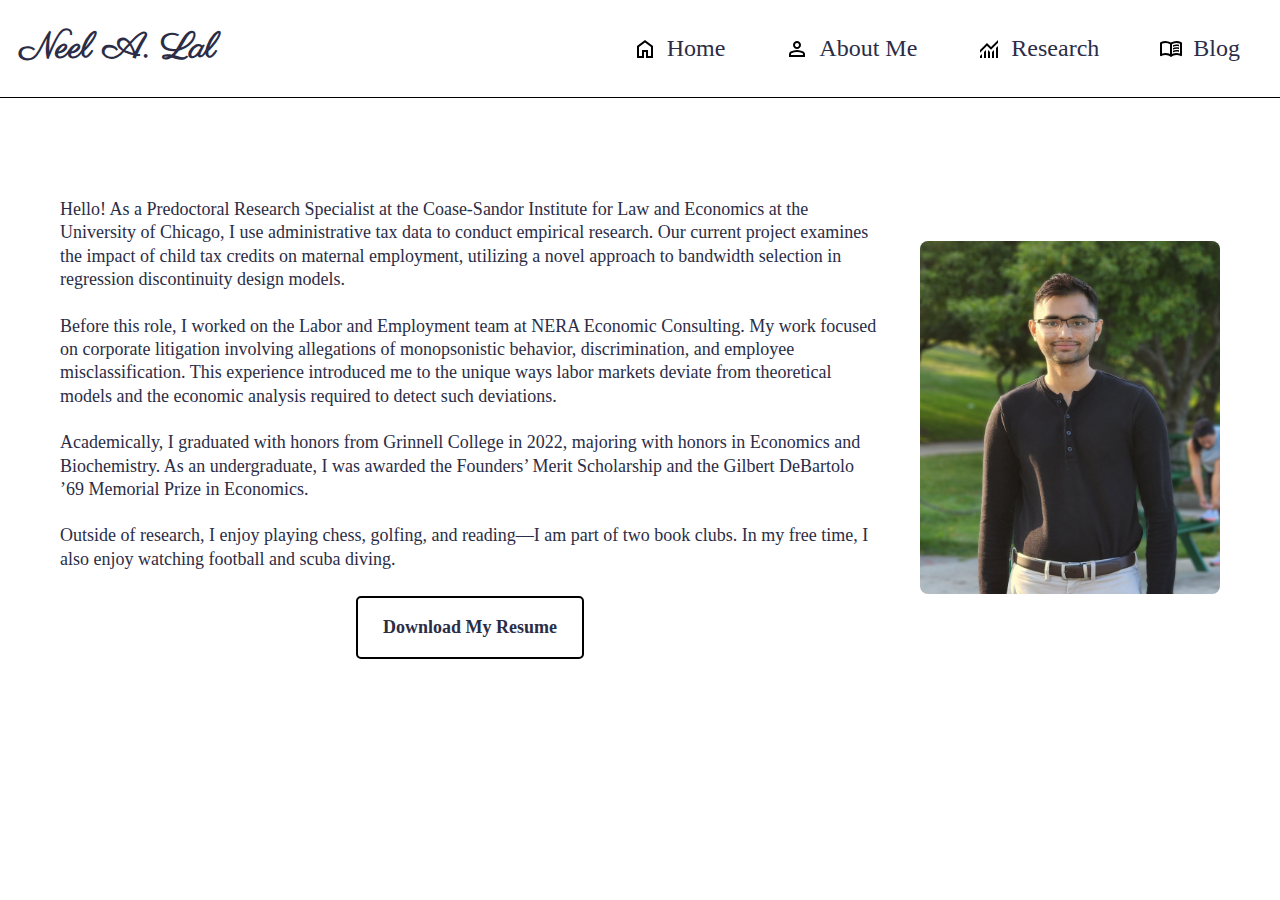
==== about.html @ 5d2406b9 "Initial commit" ====
<!DOCTYPE html>
<html lang="en">
<head>
    <meta charset="UTF-8">
    <meta name="viewport" content="width=device-width, initial-scale=1.0">
    <title>About Me | Neel Lal</title>
    <link rel="stylesheet" href="static/style.css">
    <link rel="stylesheet" href="https://fonts.googleapis.com/css2?family=Garamond&family=Parisienne&display=swap">
</head>
<body>
    <script src="theme-toggle.js"></script>
    <header class="header">
        <a href="index.html" class="name">Neel A. Lal</a>
        <nav class="navigation">
        <ul class="navigation">
            <li><a href="index.html"><svg xmlns="http://www.w3.org/2000/svg" height="24px" viewBox="0 -960 960 960" width="24px" fill="#000000"><path d="M240-200h120v-240h240v240h120v-360L480-740 240-560v360Zm-80 80v-480l320-240 320 240v480H520v-240h-80v240H160Zm320-350Z"/></svg> Home</a></li>
            <li><a href="about.html"><svg xmlns="http://www.w3.org/2000/svg" height="24px" viewBox="0 -960 960 960" width="24px" fill="#000000"><path d="M480-480q-66 0-113-47t-47-113q0-66 47-113t113-47q66 0 113 47t47 113q0 66-47 113t-113 47ZM160-160v-112q0-34 17.5-62.5T224-378q62-31 126-46.5T480-440q66 0 130 15.5T736-378q29 15 46.5 43.5T800-272v112H160Zm80-80h480v-32q0-11-5.5-20T700-306q-54-27-109-40.5T480-360q-56 0-111 13.5T260-306q-9 5-14.5 14t-5.5 20v32Zm240-320q33 0 56.5-23.5T560-640q0-33-23.5-56.5T480-720q-33 0-56.5 23.5T400-640q0 33 23.5 56.5T480-560Zm0-80Zm0 400Z"/></svg> About Me</a></li>
            <li><a href="research.html"><svg xmlns="http://www.w3.org/2000/svg" height="24px" viewBox="0 -960 960 960" width="24px" fill="#000000"><path d="M120-120v-80l80-80v160h-80Zm160 0v-240l80-80v320h-80Zm160 0v-320l80 81v239h-80Zm160 0v-239l80-80v319h-80Zm160 0v-400l80-80v480h-80ZM120-327v-113l280-280 160 160 280-280v113L560-447 400-607 120-327Z"/></svg> Research</a></li>
            <li><a href="blog.html"><svg xmlns="http://www.w3.org/2000/svg" height="24px" viewBox="0 -960 960 960" width="24px" fill="#000000"><path d="M560-564v-68q33-14 67.5-21t72.5-7q26 0 51 4t49 10v64q-24-9-48.5-13.5T700-600q-38 0-73 9.5T560-564Zm0 220v-68q33-14 67.5-21t72.5-7q26 0 51 4t49 10v64q-24-9-48.5-13.5T700-380q-38 0-73 9t-67 27Zm0-110v-68q33-14 67.5-21t72.5-7q26 0 51 4t49 10v64q-24-9-48.5-13.5T700-490q-38 0-73 9.5T560-454ZM260-320q47 0 91.5 10.5T440-278v-394q-41-24-87-36t-93-12q-36 0-71.5 7T120-692v396q35-12 69.5-18t70.5-6Zm260 42q44-21 88.5-31.5T700-320q36 0 70.5 6t69.5 18v-396q-33-14-68.5-21t-71.5-7q-47 0-93 12t-87 36v394Zm-40 118q-48-38-104-59t-116-21q-42 0-82.5 11T100-198q-21 11-40.5-1T40-234v-482q0-11 5.5-21T62-752q46-24 96-36t102-12q58 0 113.5 15T480-740q51-30 106.5-45T700-800q52 0 102 12t96 36q11 5 16.5 15t5.5 21v482q0 23-19.5 35t-40.5 1q-37-20-77.5-31T700-240q-60 0-116 21t-104 59ZM280-494Z"/></svg> Blog</a></li>
        </ul>
        </nav>
    </header>
    <main class="about-section">
        <div class="about-content">
            <div class="about-text">
                <p>Hello! As a Predoctoral Research Specialist at the Coase-Sandor Institute for Law and Economics at the University of Chicago, I use administrative tax data to conduct empirical research. Our current project examines the impact of child tax credits on maternal employment, utilizing a novel approach to bandwidth selection in regression discontinuity design models.</p>
                <p>Before this role, I worked on the Labor and Employment team at NERA Economic Consulting. My work focused on corporate litigation involving allegations of monopsonistic behavior, discrimination, and employee misclassification. This experience introduced me to the unique ways labor markets deviate from theoretical models and the economic analysis required to detect such deviations.</p>
                <p>Academically, I graduated with honors from Grinnell College in 2022, majoring with honors in Economics and Biochemistry. As an undergraduate, I was awarded the Founders’ Merit Scholarship and the Gilbert DeBartolo ’69 Memorial Prize in Economics.</p>
                <p>Outside of research, I enjoy playing chess, golfing, and reading—I am part of two book clubs. In my free time, I also enjoy watching football and scuba diving.</p>
                <a href="Attachments/Neel_Lal_Resume.pdf" class="resume-button" download>Download My Resume</a>
            </div>
            <div class="about-photo">
                <img src="Attachments/profile_photo_about_me.jpg" alt="Profile Photo">
            </div>
        </div>
    </main>
</body>
</html>
---- static/style.css ----
/*:root {
    --main-bg-color: rgb(245, 244, 236);
    --main-prim-color: #203752;
    --border-color:#000000;
    --secondary-text-color:#000000;
    --old-prim-color: #8C6373;
    --main-text-color: #333;
}*/

:root {
    --main-bg-color: #fff;
    --secondary-bg-color:#f5fcff;
    --main-prim-color: #2b2d46;
    --border-color:#000000;
    --secondary-text-color:#2b2d46;
    --old-prim-color: #8C6373;
    --main-text-color: #2b2d46;
    --shaded-background-color: rgb(245 245 247)
}


body {
    font-family: 'Garamond', serif;
    padding-top: 80px;
    background-color: var(--main-bg-color);
    color: var(--secondary-text-color);
    margin: 0;
}

/* Header Styles */
.header {
    background-color: var(--main-bg-color); /* Light and transparent */
    position: fixed;
    width: 100%;
    top: 0;
    left: 0;
    display: flex;
    justify-content: space-between;
    align-items: center;
    padding: 20px 20px;
    z-index: 100;
    border-bottom: 1px solid var(--border-color);
    transition: border-bottom 0.2s ease;
}


/* Navigation Styles */
.navigation ul {
    list-style: none;
    padding: 0;
    margin: 0;
    display: flex;
    margin-right: 20px;
}

.navigation li {
    margin-right: 20px;
    padding: 10px;
    transition: transform 0.3s ease, box-shadow 0.3s ease; /* Smooth transition for moving and shadow */
}

.navigation a {
    text-decoration: none;
    color: var(--secondary-text-color);
    font-size: 24px;
    display: block;
    padding: 5px 10px;
    transition: color 0.3s ease, border 0.3s ease;
    box-sizing: border-box; /* New Addition */
}

.navigation li:hover {
    color: var(--main-prim-color);
    background-color: var(--shaded-background-color);
        border: 2px solid var(--main-prim-color);
        border-radius: 12px;
        padding: 3px 8px; /* Adjusted padding */

}

.navigation a:hover {
    color: var(--main-prim-color);
    text-decoration: underline;
}

.name {
    font-size: 36px;
    font-weight: bold;

    color: var(--main-prim-color);
    font-family: 'Parisienne';
    text-decoration: none;
}

/* Header Content */
.header-content {
    margin-top: 100px;
    display: flex;
    justify-content: center;
    align-items: center;
    padding: 20px;
}

.header-content-section {
      background-color: var(--secondary-bg-color);
    color: var(--main-prim-color); /* Font color */
    padding: 20px; /* Optional: Add padding for spacing */
}

/* Ensure the text inside the section is white */
.header-content-section h1,
.header-content-section h2,
.header-content-section p {
    color: var(--main-prim-color);
}

.navigation a {
    display: flex;
    align-items: center;  /* Vertically center the items */
    gap: 10px;            /* Add space between the icon and the text */
}


.profile-section {
    display: flex;
    align-items: flex-start;
}

.profile-photo img {
    width: 250px;
    height: auto;
    margin-right: 50px;
}

.right-section {
    display: flex;
    flex-direction: column;
    align-items: flex-start;
}

.welcome-note h1 {
    font-size: 36px;
    font-weight: bold;
    margin: 0 0 10px;
}

.welcome-note p {
    font-size: 18px;
}

.contact-info h2 {
    font-weight: bold;
    margin: 20px 0 10px;
}

.contact-info p {
    margin: 5px 0;
}
.recent-projects-section {
    background-color: var(--main-bg-color); /* Background color */
    padding: 40px 20px;
    text-align: center;
    position: relative; /* Make this container a positioned element */
}

.recent-projects-header {
    color: var(--main-prim-color);
    font-size: 36px;
    font-weight: bold;
    margin-bottom: 20px;
}

.projects-container {
    display: flex;
    justify-content: center; /* Center the boxes */
    flex-wrap: wrap; /* Ensure boxes wrap on smaller screens */
    margin: 0 50px; /* Move the boxes closer together */
    position: relative; /* Ensure arrows are positioned relative to this container */
}

.article-box a:hover img {
    opacity: 0.5; /* Lighter image on hover */
}

.article-box {
    border: 1px solid var(--border-color); /* Border color */
    background-color: var(--secondary-bg-color); /* Box background color */
    box-shadow: 0 4px 8px rgba(0, 0, 0, 0.1); /* Optional: Add some shadow */
    width: 30%; /* Increase the width of each box */
    margin: 15px; /* Add more spacing between boxes */
    position: relative;
    padding: 20px; /* Add padding inside the box */
    box-sizing: border-box; /* Include padding in dimensions */
    min-height: 350px; /* Increase the height of the boxes */
    display: flex; /* Use flex for alignment */
    flex-direction: column; /* Stack content vertically */
    justify-content: space-between; /* Space out text and image */
}

.article-box-content {
    flex: 1; /* Allow content to grow */
    display: flex;
    flex-direction: column;
    justify-content: flex-start;
    text-align: center;
}

.article-box p {
    font-size: 20px; /* Slightly larger text */
    font-weight: bold; /* Make text bold */
    color: var(--main-prim-color); /* Use the primary color */
    margin-bottom: 15px; /* Add spacing below the text */
}

.article-box img {
    width: 90%; /* Ensure consistent image width */
    height: 130%; /* Maintain aspect ratio */
    max-width: 300px; /* Optional: Set a max width for large screens */
    object-fit: contain; /* Prevent image distortion */
    margin: 0 auto; /* Center the image horizontally */
    display: block; /* Ensure no inline spacing issues */
}

.arrow {
    font-size: 48px;
    color: var(--secondary-text-color); /* Arrow color */
    cursor: pointer;
    user-select: none;
    position: absolute;
    top: 50%; /* Align with the middle of the boxes */
    transform: translateY(-50%); /* Center vertically */
    z-index: 10; /* Ensure arrows are above other elements */
}

.left-arrow {
    left: 250px; /* Adjust position as needed to the left of the boxes */
}

.right-arrow {
    right: 250px; /* Adjust position as needed to the right of the boxes */
}

.arrow:hover {
    opacity: 0.5; /* Change color on hover */
}

.about-section {
    background-color: var(--main-bg-color); /* Purple background color */
    padding: 40px 20px;
    text-align: center;
    margin-top: 0; /* Move closer to the header */
}

.about-content {
    color: var(--main-prim-color); /* Font color */
    padding: 40px 20px;
    display: flex;
    align-items: center;
    justify-content: space-between;
    max-width: 1200px; /* Maximum width of the content */
    margin: 0 auto; /* Center the content */
    width: 100%;
}

.resume-button {
    display: inline-block;
    margin-top: 20px;
    padding: 15px 25px;
    font-size: 18px;
    font-weight: bold;
    color: #522641; /* Button text color */
    background-color: rgb(245, 244, 236); /* Button background color */
    border: 2px solid #522641; /* Button border */
    border-radius: 5px; /* Rounded corners */
    text-decoration: none; /* Remove underline */
    transition: background-color 0.3s, color 0.3s, border 0.3s; /* Smooth transition */
    border: 2px solid var(--border-color); /* Black border */
}

.resume-button:hover {
    color: var(--main-prim-color); /* Button text color on hover */
    border: 2px solid var(--border-color); /* Ensure border remains black on hover */
}

.about-text p {
    margin-bottom: 5px; /* Reduce space between paragraphs */
    line-height: 1.3; /* Maintain good readability */
}
.about-text {
    flex: 1;
    padding: 20px;
    font-size: 18px;
    line-height: 1.6;
    text-align: left; /* Keep text left-aligned */
    display: flex;
    flex-direction: column;
    align-items: center; /* Center the button horizontally */
}

.about-photo {
    flex: 0 0 300px; /* Fixed width for the photo */
    padding: 20px;
}

.about-photo img {
    width: 100%;
    height: auto;
    border-radius: 8px; /* Optional: Add rounded corners */
}
.resume-button {
    margin-top: 20px; /* Space above the button */
    padding: 15px 25px;
    font-size: 18px;
    font-weight: bold;
    color: var(--main-prim-color); /* Button text color */
    background-color: var(--main-bg-color); /* Button background color */
    border: 2px solid var(--border-color); /* Button border */
    border-radius: 5px; /* Rounded corners */
    text-decoration: none; /* Remove underline */
    transition: background-color 0.3s, color 0.3s; /* Smooth transition */
    display: inline-block;
    text-align: center; /* Center text within the button */
}

.resume-button:hover {
    background-color: var(--main-prim-color); /* Hover effect */
    color: var(--main-bg-color); /* Reverse colors on hover */
    text-decoration: underline; /* Optional: Add underline on hover */
}

.research-section {
    background-color: var(#fff);
    padding: 40px 20px;
    text-align: center;
    margin-top: 0; /* Remove margin between header and section */
}

.research-content {
    color: var(--main-prim-color); /* Font color */
    padding: 40px 20px;
    max-width: 1200px; /* Maximum width of the content */
    margin: 0 auto; /* Center the content */
    width: 100%;
}

.section-title {
    color:var(--main-prim-color); /* Gray font color */
    font-size: 24px;
    font-weight: bold;
    margin-bottom: 10px;
    border-bottom: 2px solid var(--border-color); /* Underline */
    display: inline-block;
    padding-bottom: 5px;
}

.paper-box {
    background-color: var(--secondary-bg-color);
    color: var(--main-prim-color);
    padding: 20px;
    margin: 20px 0;
    border: 1px solid var(--border-color);
    border-radius: 5px;
    text-align: left;
}

.paper-title {
    color: var(--main-prim-color); /* Paper title color */
    font-size: 20px;
    font-weight: bold;
}

.paper-authors {
    font-size: 16px;
    margin-top: 10px;
}

.paper-buttons {
    margin-top: 15px;
}

.paper-buttons a {
    display: inline-block;
    margin-right: 10px;
    padding: 5px 10px;
    font-size: 14px;
    color: var(--main-prim-color);
    background-color: var(--main-bg-color); /* Button color */
    border-radius: 3px;
    text-decoration: none;
    transition: background-color 0.3s, color 0.3s;
    border: 1px solid; /* Ensures button size doesn't change */
    border-radius: 3px;
    
    }

.paper-buttons a:hover {
    background-color: var(--shaded-background-color); /* Hover color */
    color: var(--main-prim-color);
    transform: translateX(2px);
}

.blog-section {
    padding: 40px 20px;
    text-align: center;
    background-color: var(--main-bg-color);
    color: var(--main-prim-color);
}

.section-title {
    font-size: 36px;
    margin-bottom: 20px;
    color: var(--main-prim-color);
}

#filter-section {
    margin-bottom: 30px;
    text-align: left;
}

#filter-dropdown {
    margin-left: 10px;
    padding: 5px 10px;
    font-size: 16px;
}

#blog-container {
    display: flex;
    flex-direction: column;
    gap: 20px;
}

.blog-preview {
    display: flex;
    align-items: center;
    padding: 15px;
    border: 1px solid var(--border-color);
    background-color: var(--secondary-bg-color);
    box-shadow: 0 4px 6px rgba(0, 0, 0, 0.1);
    border-radius: 8px;
}

.blog-preview img {
    width: 150px;
    height: 100px;
    border-radius: 8px;
    object-fit: cover;
    margin-right: 20px;
}

.blog-details {
    text-align: left;
    flex: 1;
}

.blog-details h3 {
    margin: 0;
    color: var(--main-prim-color);
    cursor: pointer;
    text-decoration: underline;
}

.blog-details .meta {
    font-size: 14px;
    color: var(--secondary-text-color);
    margin-bottom: 10px;
}

.blog-details .synopsis {
    color: var(--main-text-color);
    line-height: 1.6;
}

.gray-line {
    border: none;
    border-top: 1px solid var(--border-color);
    margin: 20px 0;
}




hr {
    border: none;
    height: 1px;
    background-color: var(--main-bg-color);
    margin-top: 20px;
}

/* Footer */
.footer {
    text-align: center;
    padding: 10px 0;
    background-color: var(--main-bg-color); /* Match header background color */
    color: var(--main-prim-color);
    border-top: 1px solid var(--border-color);
}
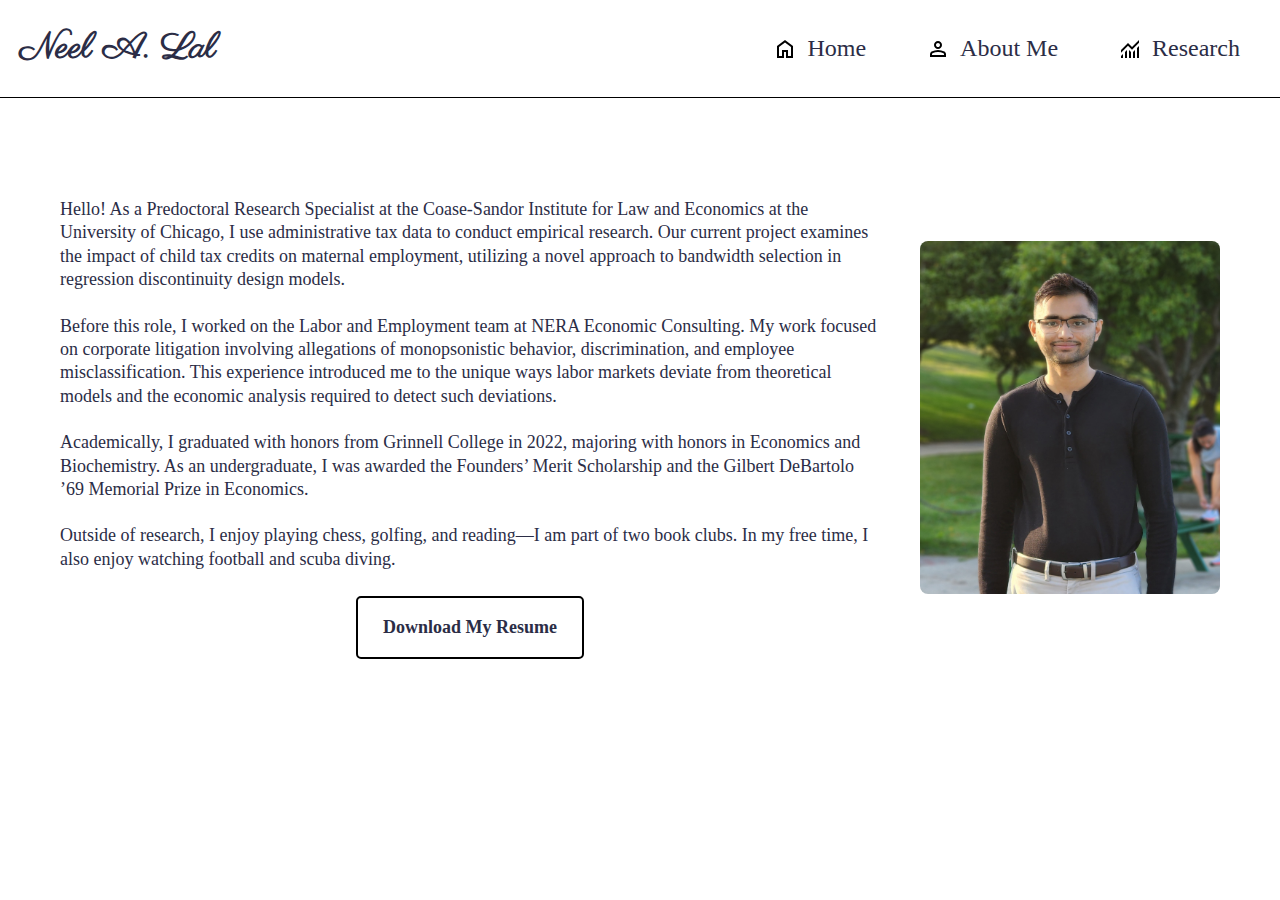
==== commit 1823a598: "Commented out blog" ====
--- a/about.html
+++ b/about.html
@@ -16,7 +16,9 @@
             <li><a href="index.html"><svg xmlns="http://www.w3.org/2000/svg" height="24px" viewBox="0 -960 960 960" width="24px" fill="#000000"><path d="M240-200h120v-240h240v240h120v-360L480-740 240-560v360Zm-80 80v-480l320-240 320 240v480H520v-240h-80v240H160Zm320-350Z"/></svg> Home</a></li>
             <li><a href="about.html"><svg xmlns="http://www.w3.org/2000/svg" height="24px" viewBox="0 -960 960 960" width="24px" fill="#000000"><path d="M480-480q-66 0-113-47t-47-113q0-66 47-113t113-47q66 0 113 47t47 113q0 66-47 113t-113 47ZM160-160v-112q0-34 17.5-62.5T224-378q62-31 126-46.5T480-440q66 0 130 15.5T736-378q29 15 46.5 43.5T800-272v112H160Zm80-80h480v-32q0-11-5.5-20T700-306q-54-27-109-40.5T480-360q-56 0-111 13.5T260-306q-9 5-14.5 14t-5.5 20v32Zm240-320q33 0 56.5-23.5T560-640q0-33-23.5-56.5T480-720q-33 0-56.5 23.5T400-640q0 33 23.5 56.5T480-560Zm0-80Zm0 400Z"/></svg> About Me</a></li>
             <li><a href="research.html"><svg xmlns="http://www.w3.org/2000/svg" height="24px" viewBox="0 -960 960 960" width="24px" fill="#000000"><path d="M120-120v-80l80-80v160h-80Zm160 0v-240l80-80v320h-80Zm160 0v-320l80 81v239h-80Zm160 0v-239l80-80v319h-80Zm160 0v-400l80-80v480h-80ZM120-327v-113l280-280 160 160 280-280v113L560-447 400-607 120-327Z"/></svg> Research</a></li>
+            <!--
             <li><a href="blog.html"><svg xmlns="http://www.w3.org/2000/svg" height="24px" viewBox="0 -960 960 960" width="24px" fill="#000000"><path d="M560-564v-68q33-14 67.5-21t72.5-7q26 0 51 4t49 10v64q-24-9-48.5-13.5T700-600q-38 0-73 9.5T560-564Zm0 220v-68q33-14 67.5-21t72.5-7q26 0 51 4t49 10v64q-24-9-48.5-13.5T700-380q-38 0-73 9t-67 27Zm0-110v-68q33-14 67.5-21t72.5-7q26 0 51 4t49 10v64q-24-9-48.5-13.5T700-490q-38 0-73 9.5T560-454ZM260-320q47 0 91.5 10.5T440-278v-394q-41-24-87-36t-93-12q-36 0-71.5 7T120-692v396q35-12 69.5-18t70.5-6Zm260 42q44-21 88.5-31.5T700-320q36 0 70.5 6t69.5 18v-396q-33-14-68.5-21t-71.5-7q-47 0-93 12t-87 36v394Zm-40 118q-48-38-104-59t-116-21q-42 0-82.5 11T100-198q-21 11-40.5-1T40-234v-482q0-11 5.5-21T62-752q46-24 96-36t102-12q58 0 113.5 15T480-740q51-30 106.5-45T700-800q52 0 102 12t96 36q11 5 16.5 15t5.5 21v482q0 23-19.5 35t-40.5 1q-37-20-77.5-31T700-240q-60 0-116 21t-104 59ZM280-494Z"/></svg> Blog</a></li>
+            -->        
         </ul>
         </nav>
     </header>
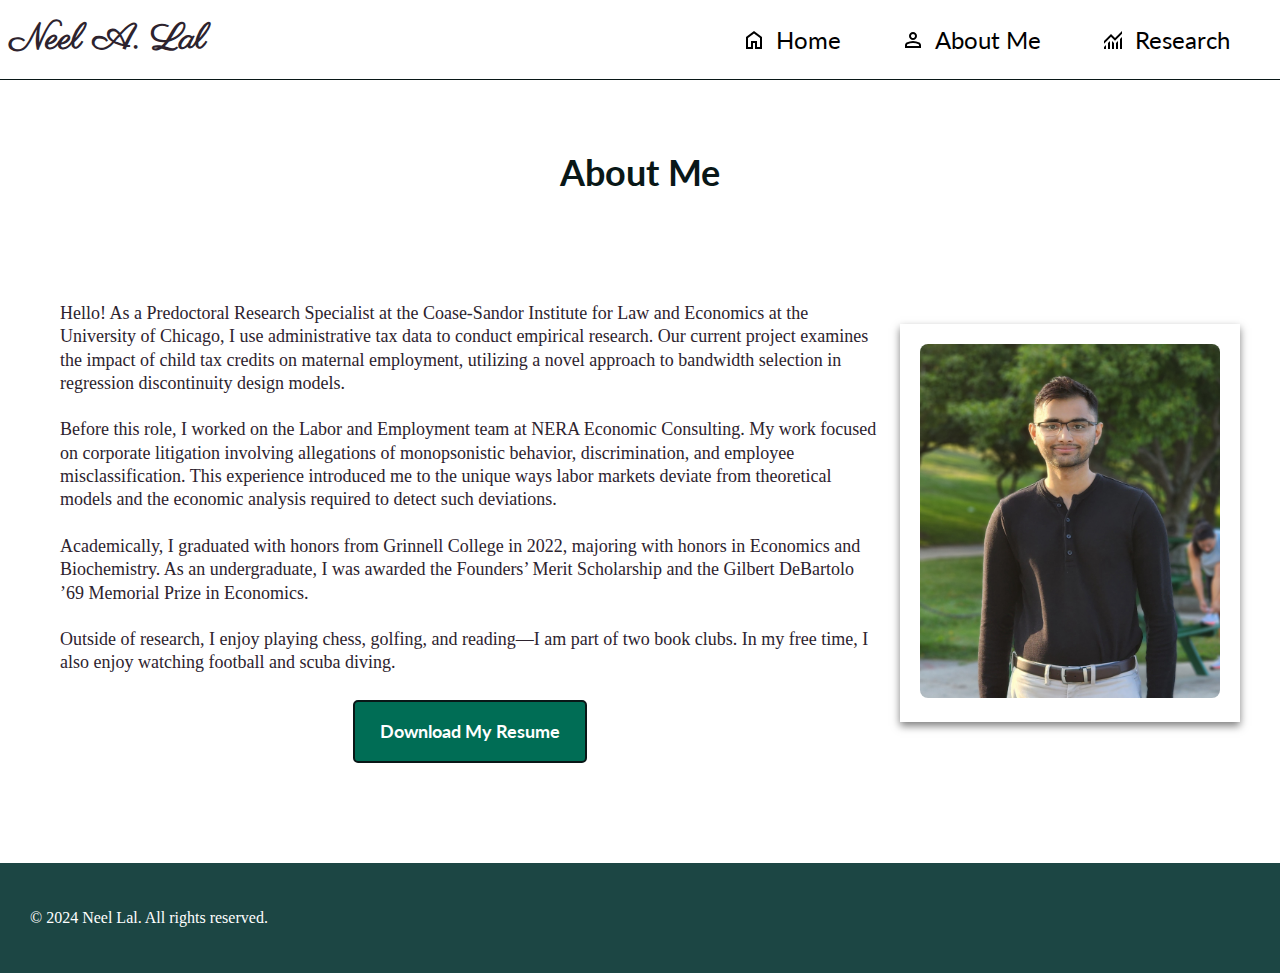
==== commit 5dd93e36: "Updated color scheme" ====
--- a/about.html
+++ b/about.html
@@ -13,9 +13,13 @@
         <a href="index.html" class="name">Neel A. Lal</a>
         <nav class="navigation">
         <ul class="navigation">
-            <li><a href="index.html"><svg xmlns="http://www.w3.org/2000/svg" height="24px" viewBox="0 -960 960 960" width="24px" fill="#000000"><path d="M240-200h120v-240h240v240h120v-360L480-740 240-560v360Zm-80 80v-480l320-240 320 240v480H520v-240h-80v240H160Zm320-350Z"/></svg> Home</a></li>
-            <li><a href="about.html"><svg xmlns="http://www.w3.org/2000/svg" height="24px" viewBox="0 -960 960 960" width="24px" fill="#000000"><path d="M480-480q-66 0-113-47t-47-113q0-66 47-113t113-47q66 0 113 47t47 113q0 66-47 113t-113 47ZM160-160v-112q0-34 17.5-62.5T224-378q62-31 126-46.5T480-440q66 0 130 15.5T736-378q29 15 46.5 43.5T800-272v112H160Zm80-80h480v-32q0-11-5.5-20T700-306q-54-27-109-40.5T480-360q-56 0-111 13.5T260-306q-9 5-14.5 14t-5.5 20v32Zm240-320q33 0 56.5-23.5T560-640q0-33-23.5-56.5T480-720q-33 0-56.5 23.5T400-640q0 33 23.5 56.5T480-560Zm0-80Zm0 400Z"/></svg> About Me</a></li>
-            <li><a href="research.html"><svg xmlns="http://www.w3.org/2000/svg" height="24px" viewBox="0 -960 960 960" width="24px" fill="#000000"><path d="M120-120v-80l80-80v160h-80Zm160 0v-240l80-80v320h-80Zm160 0v-320l80 81v239h-80Zm160 0v-239l80-80v319h-80Zm160 0v-400l80-80v480h-80ZM120-327v-113l280-280 160 160 280-280v113L560-447 400-607 120-327Z"/></svg> Research</a></li>
+        <link rel="preconnect" href="https://fonts.googleapis.com">
+        <link rel="preconnect" href="https://fonts.gstatic.com" crossorigin>
+        <link href="https://fonts.googleapis.com/css2?family=Lato:ital,wght@0,100;0,300;0,400;0,700;0,900&family=Parisienne&family=Sacramento&display=swap" rel="stylesheet">
+      
+        <li><a href="index.html"><svg xmlns="http://www.w3.org/2000/svg" height="24px" viewBox="0 -960 960 960" width="24px" fill="#000000"><path d="M240-200h120v-240h240v240h120v-360L480-740 240-560v360Zm-80 80v-480l320-240 320 240v480H520v-240h-80v240H160Zm320-350Z"/></svg> Home</a></li>
+        <li><a href="about.html"><svg xmlns="http://www.w3.org/2000/svg" height="24px" viewBox="0 -960 960 960" width="24px" fill="#000000"><path d="M480-480q-66 0-113-47t-47-113q0-66 47-113t113-47q66 0 113 47t47 113q0 66-47 113t-113 47ZM160-160v-112q0-34 17.5-62.5T224-378q62-31 126-46.5T480-440q66 0 130 15.5T736-378q29 15 46.5 43.5T800-272v112H160Zm80-80h480v-32q0-11-5.5-20T700-306q-54-27-109-40.5T480-360q-56 0-111 13.5T260-306q-9 5-14.5 14t-5.5 20v32Zm240-320q33 0 56.5-23.5T560-640q0-33-23.5-56.5T480-720q-33 0-56.5 23.5T400-640q0 33 23.5 56.5T480-560Zm0-80Zm0 400Z"/></svg> About Me</a></li>
+        <li><a href="research.html"><svg xmlns="http://www.w3.org/2000/svg" height="24px" viewBox="0 -960 960 960" width="24px" fill="#000000"><path d="M120-120v-80l80-80v160h-80Zm160 0v-240l80-80v320h-80Zm160 0v-320l80 81v239h-80Zm160 0v-239l80-80v319h-80Zm160 0v-400l80-80v480h-80ZM120-327v-113l280-280 160 160 280-280v113L560-447 400-607 120-327Z"/></svg> Research</a></li>
             <!--
             <li><a href="blog.html"><svg xmlns="http://www.w3.org/2000/svg" height="24px" viewBox="0 -960 960 960" width="24px" fill="#000000"><path d="M560-564v-68q33-14 67.5-21t72.5-7q26 0 51 4t49 10v64q-24-9-48.5-13.5T700-600q-38 0-73 9.5T560-564Zm0 220v-68q33-14 67.5-21t72.5-7q26 0 51 4t49 10v64q-24-9-48.5-13.5T700-380q-38 0-73 9t-67 27Zm0-110v-68q33-14 67.5-21t72.5-7q26 0 51 4t49 10v64q-24-9-48.5-13.5T700-490q-38 0-73 9.5T560-454ZM260-320q47 0 91.5 10.5T440-278v-394q-41-24-87-36t-93-12q-36 0-71.5 7T120-692v396q35-12 69.5-18t70.5-6Zm260 42q44-21 88.5-31.5T700-320q36 0 70.5 6t69.5 18v-396q-33-14-68.5-21t-71.5-7q-47 0-93 12t-87 36v394Zm-40 118q-48-38-104-59t-116-21q-42 0-82.5 11T100-198q-21 11-40.5-1T40-234v-482q0-11 5.5-21T62-752q46-24 96-36t102-12q58 0 113.5 15T480-740q51-30 106.5-45T700-800q52 0 102 12t96 36q11 5 16.5 15t5.5 21v482q0 23-19.5 35t-40.5 1q-37-20-77.5-31T700-240q-60 0-116 21t-104 59ZM280-494Z"/></svg> Blog</a></li>
             -->        
@@ -23,7 +27,12 @@
         </nav>
     </header>
     <main class="about-section">
+            <div class="about-subtitle">
+                <h2>About Me</h2>
+            </div>
+            
         <div class="about-content">
+    
             <div class="about-text">
                 <p>Hello! As a Predoctoral Research Specialist at the Coase-Sandor Institute for Law and Economics at the University of Chicago, I use administrative tax data to conduct empirical research. Our current project examines the impact of child tax credits on maternal employment, utilizing a novel approach to bandwidth selection in regression discontinuity design models.</p>
                 <p>Before this role, I worked on the Labor and Employment team at NERA Economic Consulting. My work focused on corporate litigation involving allegations of monopsonistic behavior, discrimination, and employee misclassification. This experience introduced me to the unique ways labor markets deviate from theoretical models and the economic analysis required to detect such deviations.</p>
@@ -37,4 +46,7 @@
         </div>
     </main>
 </body>
+ <div class="footer-bottom">
+        <p>&copy; 2024 Neel Lal. All rights reserved.</p>
+    </div>
 </html>
--- a/static/style.css
+++ b/static/style.css
@@ -1,21 +1,62 @@
-/*:root {
-    --main-bg-color: rgb(245, 244, 236);
-    --main-prim-color: #203752;
-    --border-color:#000000;
-    --secondary-text-color:#000000;
-    --old-prim-color: #8C6373;
-    --main-text-color: #333;
-}*/
-
 :root {
-    --main-bg-color: #fff;
-    --secondary-bg-color:#f5fcff;
-    --main-prim-color: #2b2d46;
-    --border-color:#000000;
-    --secondary-text-color:#2b2d46;
-    --old-prim-color: #8C6373;
-    --main-text-color: #2b2d46;
-    --shaded-background-color: rgb(245 245 247)
+    --main-bg-color: #FFFFFF; /* White */
+    --secondary-bg-color: #F2F6F6; /* Light Blush */
+    --accent-bg-color: #DED6E0; /* Pale Lavender */
+    --main-prim-color: #2D232E; /* Raisin Black */
+    --highlight-color: #9D6381; /* China Rose */
+    --secondary-accent: #B88CA0; /* Muted Mauve */
+    --dark-accent: #4A444E; /* Charcoal Gray */
+    --highlight-hover: #D1B27C; /* Soft Gold */
+    --cool-accent: #768CA3; /* Slate Blue */
+    --text-color: #2D232E; /* Raisin Black */
+    
+    --border-color: #091717;
+    --title: #091717;
+    --subtitle: #091717;
+    --title-background: #0073AE;
+    --article-text: #091717;
+    --interact_color: #006D55;
+    --button-color: #006D55;
+    --footer-color: #1C4644 ;
+}
+
+.subtitle {
+    text-align: center;
+    margin-top: 5px; /* Adjust spacing as needed */
+    margin-bottom: 5px; /* Adjust spacing as needed */
+}
+.subtitle h2 {
+    font-size: 36px; /* Match "Working Paper" font size */
+    font-weight: bold;
+    color: var(--subtitle); /* Deep blue color */
+    text-decoration: underline;
+    text-decoration-color: var(--subtitle); /* Vibrant orange underline */
+    text-decoration-thickness: 3px; /* Underline thickness */
+    text-underline-offset: 5px; /* Space between text and underline */
+}
+
+.title {
+    text-align: center;
+}
+.title h2 {
+    font-size: 60px; /* Match "Working Paper" font size */
+    font-weight: bold;
+    color: var(--title); /* Deep blue color */
+    text-decoration: underline;
+    text-decoration-color: var(--title); /* Vibrant orange underline */
+    text-decoration-thickness: 3px; /* Underline thickness */
+    text-underline-offset: 5px; /* Space between text and underline */
+}
+
+welcome-title {
+    font-size: 36px; /* Match "Working Paper" font size */
+    font-weight: bold;
+    color: var(--subtitle); /* Deep blue color */
+    text-decoration: underline;
+    text-decoration-color: var(--subtitle); /* Vibrant orange underline */
+    text-decoration-thickness: 3px; /* Underline thickness */
+    text-underline-offset: 5px; /* Space between text and underline */
+    padding-bottom:0px;
 }
 
 
@@ -27,7 +68,7 @@
     margin: 0;
 }
 
-/* Header Styles */
+
 .header {
     background-color: var(--main-bg-color); /* Light and transparent */
     position: fixed;
@@ -37,10 +78,11 @@
     display: flex;
     justify-content: space-between;
     align-items: center;
-    padding: 20px 20px;
     z-index: 100;
+    padding: 10px 10px;
     border-bottom: 1px solid var(--border-color);
     transition: border-bottom 0.2s ease;
+    
 }
 
 
@@ -67,21 +109,23 @@
     padding: 5px 10px;
     transition: color 0.3s ease, border 0.3s ease;
     box-sizing: border-box; /* New Addition */
+    font-family: 'Lato';
+
 }
 
 .navigation li:hover {
     color: var(--main-prim-color);
     background-color: var(--shaded-background-color);
-        border: 2px solid var(--main-prim-color);
-        border-radius: 12px;
-        padding: 3px 8px; /* Adjusted padding */
 
 }
 
 .navigation a:hover {
     color: var(--main-prim-color);
     text-decoration: underline;
-}
+    padding: 0px 10px; /* Adjusted padding */
+
+}
+
 
 .name {
     font-size: 36px;
@@ -94,24 +138,17 @@
 
 /* Header Content */
 .header-content {
-    margin-top: 100px;
     display: flex;
     justify-content: center;
     align-items: center;
-    padding: 20px;
+        font-family: 'Lato';
+
 }
 
 .header-content-section {
-      background-color: var(--secondary-bg-color);
     color: var(--main-prim-color); /* Font color */
-    padding: 20px; /* Optional: Add padding for spacing */
-}
-
-/* Ensure the text inside the section is white */
-.header-content-section h1,
-.header-content-section h2,
-.header-content-section p {
-    color: var(--main-prim-color);
+        font-family: 'Lato';
+
 }
 
 .navigation a {
@@ -129,23 +166,27 @@
 .profile-photo img {
     width: 250px;
     height: auto;
+    margin-top: 90px;
     margin-right: 50px;
+    margin-left:425px;
+    box-shadow: 0 4px 8px rgba(0, 0, 0, .5); /* Optional: Add some shadow */
+
 }
 
 .right-section {
+    
     display: flex;
     flex-direction: column;
     align-items: flex-start;
-}
-
-.welcome-note h1 {
-    font-size: 36px;
-    font-weight: bold;
-    margin: 0 0 10px;
-}
+    margin-right:300px;
+
+}
+
 
 .welcome-note p {
+    font-family:'Garamond';
     font-size: 18px;
+    padding-top: 0px;   
 }
 
 .contact-info h2 {
@@ -155,20 +196,26 @@
 
 .contact-info p {
     margin: 5px 0;
+    font-family:'Garamond';    
+    
 }
 .recent-projects-section {
-    background-color: var(--main-bg-color); /* Background color */
+   background-color: var(--secondary-bg-color);
+    margin-top:10px;
     padding: 40px 20px;
     text-align: center;
     position: relative; /* Make this container a positioned element */
 }
 
-.recent-projects-header {
-    color: var(--main-prim-color);
-    font-size: 36px;
-    font-weight: bold;
-    margin-bottom: 20px;
-}
+.recent-projects-subtitle h2 {
+    font-size: 36px; /* Match "Working Paper" font size */
+    font-weight: bold;
+    color: var(--subtitle); /* Deep blue color */
+    text-decoration-thickness: 3px; /* Underline thickness */
+    text-underline-offset: 5px; /* Space between text and underline */
+    font-family:'Lato';
+}
+
 
 .projects-container {
     display: flex;
@@ -184,8 +231,8 @@
 
 .article-box {
     border: 1px solid var(--border-color); /* Border color */
-    background-color: var(--secondary-bg-color); /* Box background color */
-    box-shadow: 0 4px 8px rgba(0, 0, 0, 0.1); /* Optional: Add some shadow */
+    background-color: var(--main-bg-color);
+    box-shadow: 0 4px 8px rgba(0, 0, 0, .5); /* Optional: Add some shadow */
     width: 30%; /* Increase the width of each box */
     margin: 15px; /* Add more spacing between boxes */
     position: relative;
@@ -198,6 +245,8 @@
 }
 
 .article-box-content {
+    background-color: var(--main-bg-color);
+    color: var(--article-text);
     flex: 1; /* Allow content to grow */
     display: flex;
     flex-direction: column;
@@ -206,9 +255,11 @@
 }
 
 .article-box p {
+    background-color: var(--main-bg-color);
+    color: var(--article-text);
+
     font-size: 20px; /* Slightly larger text */
     font-weight: bold; /* Make text bold */
-    color: var(--main-prim-color); /* Use the primary color */
     margin-bottom: 15px; /* Add spacing below the text */
 }
 
@@ -223,12 +274,11 @@
 
 .arrow {
     font-size: 48px;
-    color: var(--secondary-text-color); /* Arrow color */
+    color: var(--subtitle); /* Arrow color */
     cursor: pointer;
     user-select: none;
     position: absolute;
     top: 50%; /* Align with the middle of the boxes */
-    transform: translateY(-50%); /* Center vertically */
     z-index: 10; /* Ensure arrows are above other elements */
 }
 
@@ -266,20 +316,24 @@
     display: inline-block;
     margin-top: 20px;
     padding: 15px 25px;
-    font-size: 18px;
-    font-weight: bold;
-    color: #522641; /* Button text color */
-    background-color: rgb(245, 244, 236); /* Button background color */
+    font-size: 18px;  
+    font-weight: bold;
+    color: var(--main-bg-color); /* Button text color */
+    background-color: var(--button-color); /* Button background color */
     border: 2px solid #522641; /* Button border */
     border-radius: 5px; /* Rounded corners */
     text-decoration: none; /* Remove underline */
     transition: background-color 0.3s, color 0.3s, border 0.3s; /* Smooth transition */
     border: 2px solid var(--border-color); /* Black border */
+    font-family:'Lato';
+
 }
 
 .resume-button:hover {
-    color: var(--main-prim-color); /* Button text color on hover */
-    border: 2px solid var(--border-color); /* Ensure border remains black on hover */
+    color: var(--button-color); /* Button text color on hover */
+    border: 2px solid var(--button-color); /* Ensure border remains black on hover */
+    background-color: var(--main-bg-color); /* Button background color */
+
 }
 
 .about-text p {
@@ -298,6 +352,7 @@
 }
 
 .about-photo {
+    box-shadow: 0 4px 8px rgba(0, 0, 0, .5); /* Optional: Add some shadow */
     flex: 0 0 300px; /* Fixed width for the photo */
     padding: 20px;
 }
@@ -307,25 +362,28 @@
     height: auto;
     border-radius: 8px; /* Optional: Add rounded corners */
 }
-.resume-button {
-    margin-top: 20px; /* Space above the button */
-    padding: 15px 25px;
-    font-size: 18px;
-    font-weight: bold;
-    color: var(--main-prim-color); /* Button text color */
-    background-color: var(--main-bg-color); /* Button background color */
-    border: 2px solid var(--border-color); /* Button border */
-    border-radius: 5px; /* Rounded corners */
-    text-decoration: none; /* Remove underline */
-    transition: background-color 0.3s, color 0.3s; /* Smooth transition */
-    display: inline-block;
-    text-align: center; /* Center text within the button */
-}
-
-.resume-button:hover {
-    background-color: var(--main-prim-color); /* Hover effect */
-    color: var(--main-bg-color); /* Reverse colors on hover */
-    text-decoration: underline; /* Optional: Add underline on hover */
+.about-subtitle {
+    text-align: center;
+    margin-top: 5px; /* Adjust spacing as needed */
+    font-size: 36px;
+}
+
+.about-subtitle h2{
+    font-size: 36px; /* Match "Working Paper" font size */
+    font-weight: bold;
+    color: var(--subtitle); /* Deep blue color */
+    text-decoration-thickness: 3px; /* Underline thickness */
+    text-underline-offset: 5px; /* Space between text and underline */
+    font-family:'Lato';
+}
+
+.research-subtitle h2 {
+    font-size: 36px; /* Match "Working Paper" font size */
+    font-weight: bold;
+    color: var(--subtitle); /* Deep blue color */
+    text-decoration-thickness: 3px; /* Underline thickness */
+    text-underline-offset: 5px; /* Space between text and underline */
+    font-family:'Lato';
 }
 
 .research-section {
@@ -341,6 +399,7 @@
     max-width: 1200px; /* Maximum width of the content */
     margin: 0 auto; /* Center the content */
     width: 100%;
+    border-bottom: 1px solid #ccc;
 }
 
 .section-title {
@@ -354,23 +413,23 @@
 }
 
 .paper-box {
-    background-color: var(--secondary-bg-color);
+    background-color: var(--main-bg-color);
     color: var(--main-prim-color);
     padding: 20px;
     margin: 20px 0;
-    border: 1px solid var(--border-color);
     border-radius: 5px;
     text-align: left;
 }
 
+
 .paper-title {
-    color: var(--main-prim-color); /* Paper title color */
+    color: var(--article-text); /* Paper title color */
+    font-size: 24px;
+    font-weight: bold;
+}
+
+.paper-authors {
     font-size: 20px;
-    font-weight: bold;
-}
-
-.paper-authors {
-    font-size: 16px;
     margin-top: 10px;
 }
 
@@ -379,12 +438,14 @@
 }
 
 .paper-buttons a {
+    font-weight: bold;
+    font-family: 'Lato';
     display: inline-block;
     margin-right: 10px;
     padding: 5px 10px;
-    font-size: 14px;
-    color: var(--main-prim-color);
-    background-color: var(--main-bg-color); /* Button color */
+    font-size: 16px;
+    color: var(--main-bg-color); /* Button text color */
+    background-color: var(--button-color); /* Button background color */
     border-radius: 3px;
     text-decoration: none;
     transition: background-color 0.3s, color 0.3s;
@@ -394,86 +455,9 @@
     }
 
 .paper-buttons a:hover {
-    background-color: var(--shaded-background-color); /* Hover color */
-    color: var(--main-prim-color);
+    background-color: var(--main-bg-color); /* Hover color */
+    color: var(--button-color);
     transform: translateX(2px);
-}
-
-.blog-section {
-    padding: 40px 20px;
-    text-align: center;
-    background-color: var(--main-bg-color);
-    color: var(--main-prim-color);
-}
-
-.section-title {
-    font-size: 36px;
-    margin-bottom: 20px;
-    color: var(--main-prim-color);
-}
-
-#filter-section {
-    margin-bottom: 30px;
-    text-align: left;
-}
-
-#filter-dropdown {
-    margin-left: 10px;
-    padding: 5px 10px;
-    font-size: 16px;
-}
-
-#blog-container {
-    display: flex;
-    flex-direction: column;
-    gap: 20px;
-}
-
-.blog-preview {
-    display: flex;
-    align-items: center;
-    padding: 15px;
-    border: 1px solid var(--border-color);
-    background-color: var(--secondary-bg-color);
-    box-shadow: 0 4px 6px rgba(0, 0, 0, 0.1);
-    border-radius: 8px;
-}
-
-.blog-preview img {
-    width: 150px;
-    height: 100px;
-    border-radius: 8px;
-    object-fit: cover;
-    margin-right: 20px;
-}
-
-.blog-details {
-    text-align: left;
-    flex: 1;
-}
-
-.blog-details h3 {
-    margin: 0;
-    color: var(--main-prim-color);
-    cursor: pointer;
-    text-decoration: underline;
-}
-
-.blog-details .meta {
-    font-size: 14px;
-    color: var(--secondary-text-color);
-    margin-bottom: 10px;
-}
-
-.blog-details .synopsis {
-    color: var(--main-text-color);
-    line-height: 1.6;
-}
-
-.gray-line {
-    border: none;
-    border-top: 1px solid var(--border-color);
-    margin: 20px 0;
 }
 
 
@@ -484,6 +468,12 @@
     height: 1px;
     background-color: var(--main-bg-color);
     margin-top: 20px;
+}
+
+.footer-bottom {
+    padding: 30px;
+    background-color: var(--footer-color); /* Hover color */
+    color: var(--main-bg-color);
 }
 
 /* Footer */
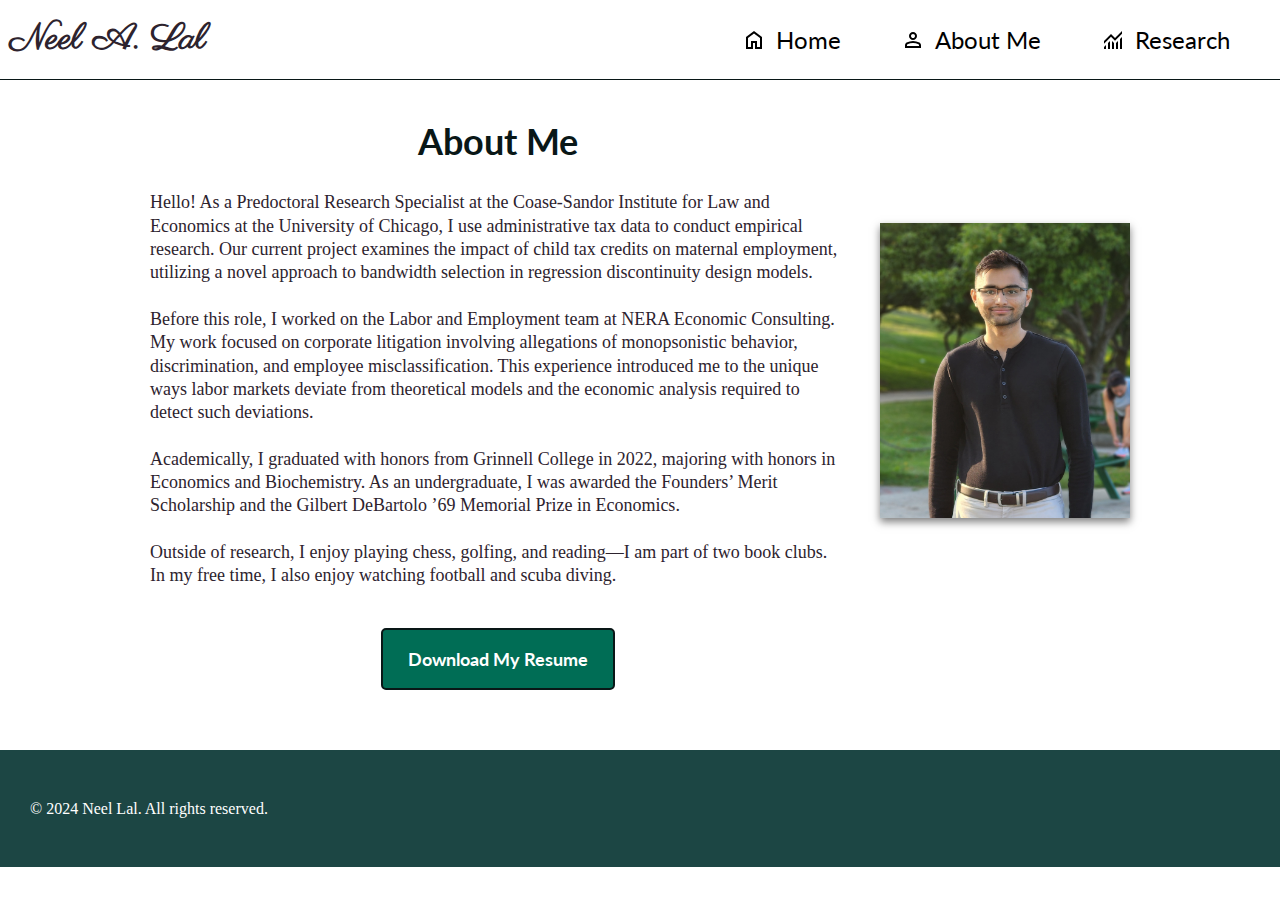
==== commit 9e21ee9d: "Fix spacing" ====
--- a/about.html
+++ b/about.html
@@ -27,13 +27,10 @@
         </nav>
     </header>
     <main class="about-section">
-            <div class="about-subtitle">
-                <h2>About Me</h2>
-            </div>
             
-        <div class="about-content">
-    
+        <div class="about-content"> 
             <div class="about-text">
+                 <h2>About Me</h2>
                 <p>Hello! As a Predoctoral Research Specialist at the Coase-Sandor Institute for Law and Economics at the University of Chicago, I use administrative tax data to conduct empirical research. Our current project examines the impact of child tax credits on maternal employment, utilizing a novel approach to bandwidth selection in regression discontinuity design models.</p>
                 <p>Before this role, I worked on the Labor and Employment team at NERA Economic Consulting. My work focused on corporate litigation involving allegations of monopsonistic behavior, discrimination, and employee misclassification. This experience introduced me to the unique ways labor markets deviate from theoretical models and the economic analysis required to detect such deviations.</p>
                 <p>Academically, I graduated with honors from Grinnell College in 2022, majoring with honors in Economics and Biochemistry. As an undergraduate, I was awarded the Founders’ Merit Scholarship and the Gilbert DeBartolo ’69 Memorial Prize in Economics.</p>
--- a/static/style.css
+++ b/static/style.css
@@ -20,6 +20,19 @@
     --footer-color: #1C4644 ;
 }
 
+/* Subtitles (h2) */
+h2 {
+    margin-top: 20px; /* Reduce top margin */
+    margin-bottom: 10px; /* Reduce bottom margin */
+    font-size: 24px; /* Adjust font size for consistency */
+    line-height: 1.2; /* Tighter line spacing */
+}
+
+/* Paragraphs (p) */
+p {
+    margin-bottom: 15px; /* Reduce paragraph spacing */
+    line-height: 1.6; /* Maintain readability */
+}
 .subtitle {
     text-align: center;
     margin-top: 5px; /* Adjust spacing as needed */
@@ -46,17 +59,6 @@
     text-decoration-color: var(--title); /* Vibrant orange underline */
     text-decoration-thickness: 3px; /* Underline thickness */
     text-underline-offset: 5px; /* Space between text and underline */
-}
-
-welcome-title {
-    font-size: 36px; /* Match "Working Paper" font size */
-    font-weight: bold;
-    color: var(--subtitle); /* Deep blue color */
-    text-decoration: underline;
-    text-decoration-color: var(--subtitle); /* Vibrant orange underline */
-    text-decoration-thickness: 3px; /* Underline thickness */
-    text-underline-offset: 5px; /* Space between text and underline */
-    padding-bottom:0px;
 }
 
 
@@ -296,14 +298,14 @@
 
 .about-section {
     background-color: var(--main-bg-color); /* Purple background color */
-    padding: 40px 20px;
+    padding: 0px 0px;
     text-align: center;
     margin-top: 0; /* Move closer to the header */
 }
 
 .about-content {
     color: var(--main-prim-color); /* Font color */
-    padding: 40px 20px;
+    padding: 0px 0px;
     display: flex;
     align-items: center;
     justify-content: space-between;
@@ -314,7 +316,7 @@
 
 .resume-button {
     display: inline-block;
-    margin-top: 20px;
+    margin-top: 35px;
     padding: 15px 25px;
     font-size: 18px;  
     font-weight: bold;
@@ -326,6 +328,7 @@
     transition: background-color 0.3s, color 0.3s, border 0.3s; /* Smooth transition */
     border: 2px solid var(--border-color); /* Black border */
     font-family:'Lato';
+    margin-bottom:60px;
 
 }
 
@@ -341,34 +344,42 @@
     line-height: 1.3; /* Maintain good readability */
 }
 .about-text {
+    margin-top:20px;
+
     flex: 1;
-    padding: 20px;
+    padding: 0px;
     font-size: 18px;
     line-height: 1.6;
     text-align: left; /* Keep text left-aligned */
     display: flex;
     flex-direction: column;
     align-items: center; /* Center the button horizontally */
+    margin-right: 35px;
+    margin-left:110px;
 }
 
 .about-photo {
     box-shadow: 0 4px 8px rgba(0, 0, 0, .5); /* Optional: Add some shadow */
-    flex: 0 0 300px; /* Fixed width for the photo */
-    padding: 20px;
+    flex: 0 0 250px; /* Fixed width for the photo */
+    margin-bottom:130px;
+    margin-right: 110px;
+    margin-top: 40px;
 }
 
 .about-photo img {
+    display: block; /* Removes inline spacing */
+
     width: 100%;
     height: auto;
-    border-radius: 8px; /* Optional: Add rounded corners */
 }
 .about-subtitle {
     text-align: center;
-    margin-top: 5px; /* Adjust spacing as needed */
     font-size: 36px;
-}
-
-.about-subtitle h2{
+    margin-bottom: 20px;
+}
+
+
+.about-text h2{
     font-size: 36px; /* Match "Working Paper" font size */
     font-weight: bold;
     color: var(--subtitle); /* Deep blue color */
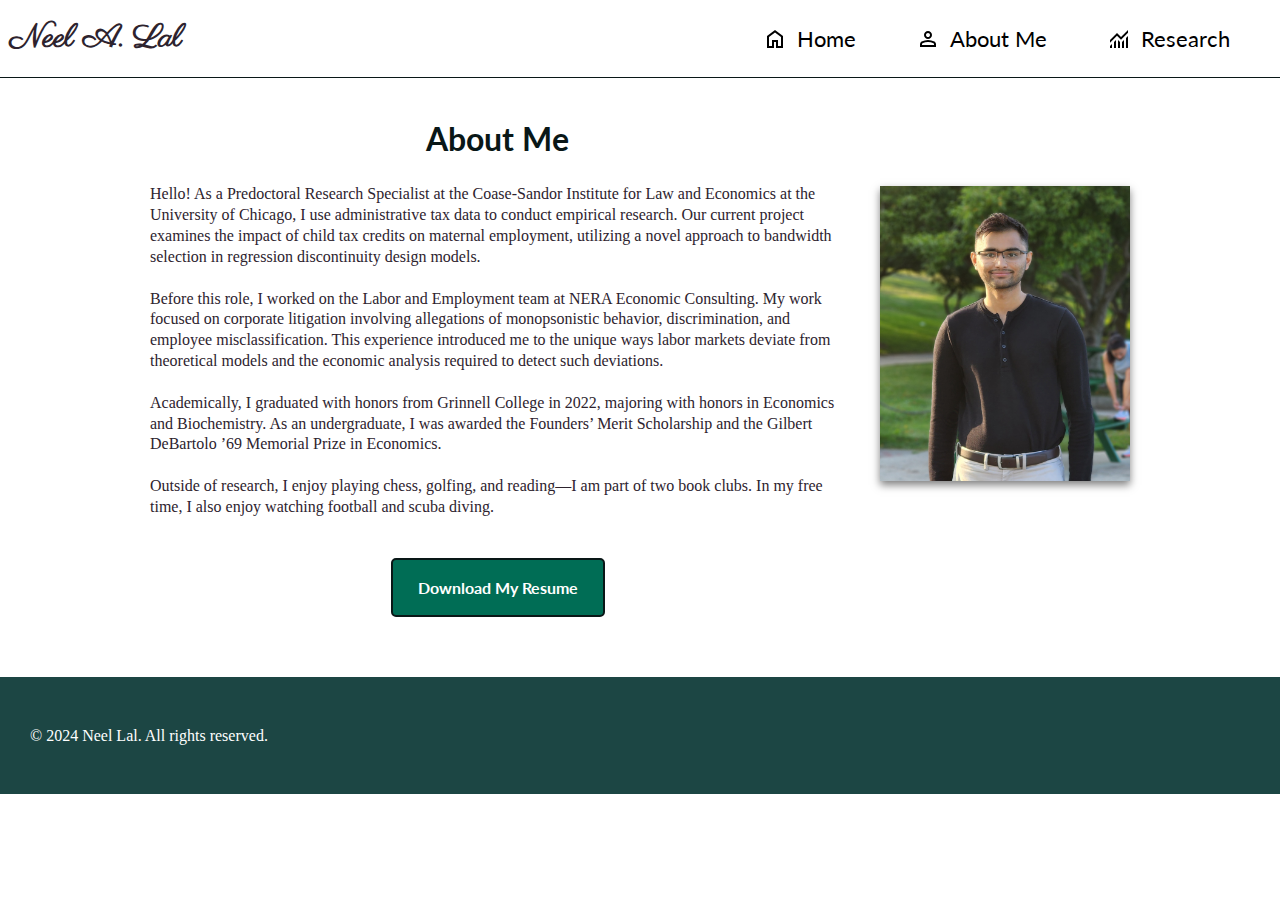
==== commit 1d7e8330: "Update links" ====
--- a/about.html
+++ b/about.html
@@ -35,7 +35,7 @@
                 <p>Before this role, I worked on the Labor and Employment team at NERA Economic Consulting. My work focused on corporate litigation involving allegations of monopsonistic behavior, discrimination, and employee misclassification. This experience introduced me to the unique ways labor markets deviate from theoretical models and the economic analysis required to detect such deviations.</p>
                 <p>Academically, I graduated with honors from Grinnell College in 2022, majoring with honors in Economics and Biochemistry. As an undergraduate, I was awarded the Founders’ Merit Scholarship and the Gilbert DeBartolo ’69 Memorial Prize in Economics.</p>
                 <p>Outside of research, I enjoy playing chess, golfing, and reading—I am part of two book clubs. In my free time, I also enjoy watching football and scuba diving.</p>
-                <a href="Attachments/Neel_Lal_Resume.pdf" class="resume-button" download>Download My Resume</a>
+                <a href="Attachments/Resume Lal.pdf" class="resume-button" download>Download My Resume</a>
             </div>
             <div class="about-photo">
                 <img src="Attachments/profile_photo_about_me.jpg" alt="Profile Photo">
--- a/static/style.css
+++ b/static/style.css
@@ -18,13 +18,18 @@
     --interact_color: #006D55;
     --button-color: #006D55;
     --footer-color: #1C4644 ;
-}
+
+    --title-size: 2.5vw;
+    --subtitle-size: 1.75vw;
+    --body-size: 1.25vw;
+}
+
 
 /* Subtitles (h2) */
 h2 {
     margin-top: 20px; /* Reduce top margin */
     margin-bottom: 10px; /* Reduce bottom margin */
-    font-size: 24px; /* Adjust font size for consistency */
+    font-size: var(--subtitle-size); /* Adjust font size for consistency */
     line-height: 1.2; /* Tighter line spacing */
 }
 
@@ -39,7 +44,7 @@
     margin-bottom: 5px; /* Adjust spacing as needed */
 }
 .subtitle h2 {
-    font-size: 36px; /* Match "Working Paper" font size */
+    font-size: var(--title-size); /* Match "Working Paper" font size */
     font-weight: bold;
     color: var(--subtitle); /* Deep blue color */
     text-decoration: underline;
@@ -106,7 +111,7 @@
 .navigation a {
     text-decoration: none;
     color: var(--secondary-text-color);
-    font-size: 24px;
+    font-size: var(--subtitle-size);
     display: block;
     padding: 5px 10px;
     transition: color 0.3s ease, border 0.3s ease;
@@ -124,13 +129,13 @@
 .navigation a:hover {
     color: var(--main-prim-color);
     text-decoration: underline;
-    padding: 0px 10px; /* Adjusted padding */
+    transform: translateX(.3vh);
 
 }
 
 
 .name {
-    font-size: 36px;
+    font-size: var(--title-size);
     font-weight: bold;
 
     color: var(--main-prim-color);
@@ -169,8 +174,8 @@
     width: 250px;
     height: auto;
     margin-top: 90px;
-    margin-right: 50px;
-    margin-left:425px;
+    margin-right: 6vh;
+    margin-left:50vh;
     box-shadow: 0 4px 8px rgba(0, 0, 0, .5); /* Optional: Add some shadow */
 
 }
@@ -180,14 +185,14 @@
     display: flex;
     flex-direction: column;
     align-items: flex-start;
-    margin-right:300px;
+    margin-right:40vh;
 
 }
 
 
 .welcome-note p {
     font-family:'Garamond';
-    font-size: 18px;
+    font-size: var(--body-size);
     padding-top: 0px;   
 }
 
@@ -210,7 +215,7 @@
 }
 
 .recent-projects-subtitle h2 {
-    font-size: 36px; /* Match "Working Paper" font size */
+    font-size: var(--title-size); /* Match "Working Paper" font size */
     font-weight: bold;
     color: var(--subtitle); /* Deep blue color */
     text-decoration-thickness: 3px; /* Underline thickness */
@@ -232,13 +237,12 @@
 }
 
 .article-box {
-    border: 1px solid var(--border-color); /* Border color */
+    border: .1vh solid var(--border-color); /* Border color */
     background-color: var(--main-bg-color);
     box-shadow: 0 4px 8px rgba(0, 0, 0, .5); /* Optional: Add some shadow */
     width: 30%; /* Increase the width of each box */
-    margin: 15px; /* Add more spacing between boxes */
+    margin: 2.75vh; /* Add more spacing between boxes */
     position: relative;
-    padding: 20px; /* Add padding inside the box */
     box-sizing: border-box; /* Include padding in dimensions */
     min-height: 350px; /* Increase the height of the boxes */
     display: flex; /* Use flex for alignment */
@@ -260,9 +264,9 @@
     background-color: var(--main-bg-color);
     color: var(--article-text);
 
-    font-size: 20px; /* Slightly larger text */
+    font-size: 2.75vh; /* Slightly larger text */
     font-weight: bold; /* Make text bold */
-    margin-bottom: 15px; /* Add spacing below the text */
+    margin-bottom: 1.75vh; /* Add spacing below the text */
 }
 
 .article-box img {
@@ -275,7 +279,7 @@
 }
 
 .arrow {
-    font-size: 48px;
+    font-size: 3.85vw;
     color: var(--subtitle); /* Arrow color */
     cursor: pointer;
     user-select: none;
@@ -285,11 +289,11 @@
 }
 
 .left-arrow {
-    left: 250px; /* Adjust position as needed to the left of the boxes */
+    left: 16vw; /* Adjust position as needed to the left of the boxes */
 }
 
 .right-arrow {
-    right: 250px; /* Adjust position as needed to the right of the boxes */
+    right: 16vw; /* Adjust position as needed to the right of the boxes */
 }
 
 .arrow:hover {
@@ -318,7 +322,7 @@
     display: inline-block;
     margin-top: 35px;
     padding: 15px 25px;
-    font-size: 18px;  
+    font-size: var(--body-size);  
     font-weight: bold;
     color: var(--main-bg-color); /* Button text color */
     background-color: var(--button-color); /* Button background color */
@@ -348,7 +352,7 @@
 
     flex: 1;
     padding: 0px;
-    font-size: 18px;
+    font-size: var(--body-size);
     line-height: 1.6;
     text-align: left; /* Keep text left-aligned */
     display: flex;
@@ -374,13 +378,13 @@
 }
 .about-subtitle {
     text-align: center;
-    font-size: 36px;
+    font-size: var(--title-size);
     margin-bottom: 20px;
 }
 
 
 .about-text h2{
-    font-size: 36px; /* Match "Working Paper" font size */
+    font-size: var(--title-size); /* Match "Working Paper" font size */
     font-weight: bold;
     color: var(--subtitle); /* Deep blue color */
     text-decoration-thickness: 3px; /* Underline thickness */
@@ -389,7 +393,7 @@
 }
 
 .research-subtitle h2 {
-    font-size: 36px; /* Match "Working Paper" font size */
+    font-size: var(--title-size); /* Match "Working Paper" font size */
     font-weight: bold;
     color: var(--subtitle); /* Deep blue color */
     text-decoration-thickness: 3px; /* Underline thickness */
@@ -415,7 +419,7 @@
 
 .section-title {
     color:var(--main-prim-color); /* Gray font color */
-    font-size: 24px;
+    font-size: var(--subtitle-size);
     font-weight: bold;
     margin-bottom: 10px;
     border-bottom: 2px solid var(--border-color); /* Underline */
@@ -435,7 +439,7 @@
 
 .paper-title {
     color: var(--article-text); /* Paper title color */
-    font-size: 24px;
+    font-size: var(--subtitle-size);
     font-weight: bold;
 }
 
@@ -468,7 +472,7 @@
 .paper-buttons a:hover {
     background-color: var(--main-bg-color); /* Hover color */
     color: var(--button-color);
-    transform: translateX(2px);
+    transform: translateX(.3vh);
 }
 
 
@@ -495,4 +499,3 @@
     color: var(--main-prim-color);
     border-top: 1px solid var(--border-color);
 }
-
